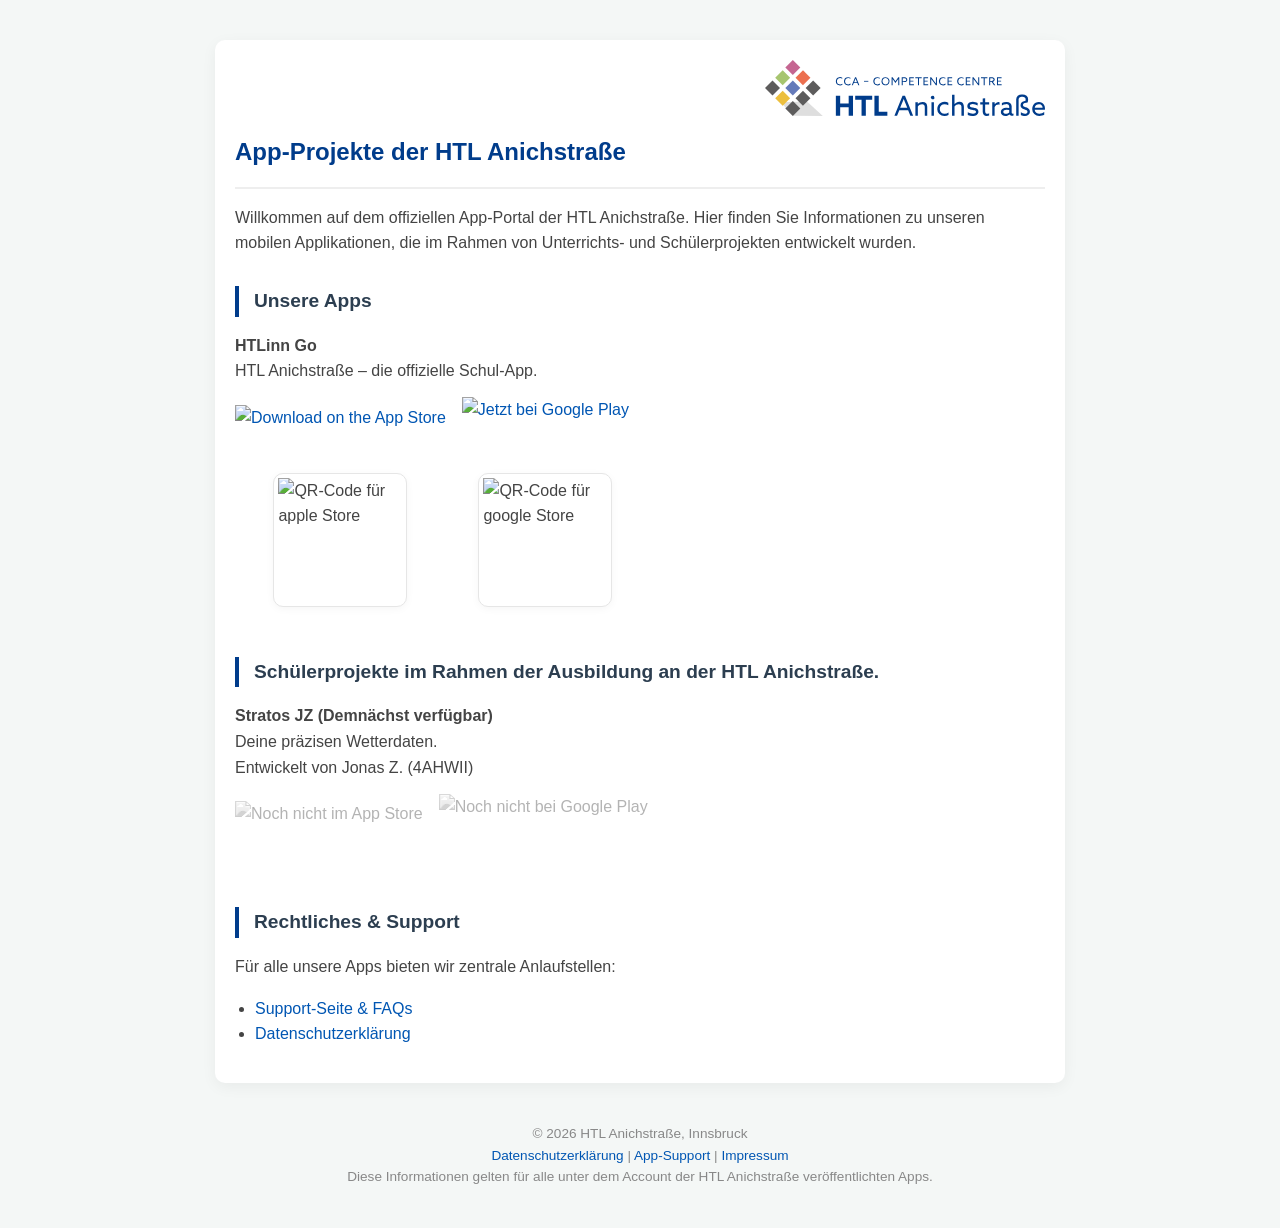
==== index.html @ b7dfa4d7 "Optimiere Badge-Darstellung in index.html durch Umstrukturierung der Badge-Container" ====
<!DOCTYPE html>
<html lang="de">
<head>
    <meta charset="UTF-8">
    <meta name="viewport" content="width=device-width, initial-scale=1.0">
    <link rel="icon" type="image/x-icon" href="/assets/icons/favicon.ico">
    <link rel="stylesheet" href="/assets/styles/main.css">
    <title>App-Projekte - HTL Anichstraße</title>
</head>
<body>
    
<div class="content-box">
    <header class="site-header">
        <img class="site-logo" src="/assets/images/htl-anichstrasse-logo.svg" alt="HTL Anichstraße Logo" />
    </header>

    <h1>App-Projekte der HTL Anichstraße</h1>
    <p>Willkommen auf dem offiziellen App-Portal der HTL Anichstraße. Hier finden Sie Informationen zu unseren mobilen Applikationen, die im Rahmen von Unterrichts- und Schülerprojekten entwickelt wurden.</p>

    <h2>Unsere Apps</h2>
    <ul class="app-list">
        <li class="app-item">
            <strong>HTLinn Go</strong><br>
            HTL Anichstraße – die offizielle Schul-App.
            <div class="badge-container">
                <div class="badge-item">
                    <a class="badge-link" href="https://apps.apple.com/at/app/htlinn-go/id6760402891" data-qr="true" data-store="apple" aria-label="HTLinn Go im Apple App Store öffnen">
                        <img class="badge-apple" src="https://tools.applemediaservices.com/api/badges/download-on-the-app-store/black/de-de?size=250x83" alt="Download on the App Store">
                    </a>
                    <div class="badge-qr-wrapper" id="qr-apple"></div>
                </div>
                <div class="badge-item">
                    <a class="badge-link" href="https://play.google.com/store/apps/details?id=at.ac.htlinn.htl_go" data-qr="true" data-store="google" aria-label="HTLinn Go im Google Play Store öffnen">
                        <img class="badge-google" src="https://play.google.com/intl/en_us/badges/static/images/badges/de_badge_web_generic.png" alt="Jetzt bei Google Play">
                    </a>
                    <div class="badge-qr-wrapper" id="qr-google"></div>
                </div>
            </div>
        </li>
    </ul>

    <h2>Schülerprojekte im Rahmen der Ausbildung an der HTL Anichstraße.</h2>
    <ul class="app-list">
        <li class="app-item">
            <strong>Stratos JZ (Demnächst verfügbar)</strong><br>
            Deine präzisen Wetterdaten.<br>
            Entwickelt von Jonas Z. (4AHWII) 
            <div class="badge-container">
                <div class="badge-item">
                    <div class="badge-link">
                        <img class="badge-apple badge-coming-soon" src="https://tools.applemediaservices.com/api/badges/download-on-the-app-store/black/de-de?size=250x83" 
                           alt="Noch nicht im App Store">
                    </div>
                </div>
                <div class="badge-item">
                    <div class="badge-link">
                        <img class="badge-google badge-coming-soon" src="https://play.google.com/intl/en_us/badges/static/images/badges/de_badge_web_generic.png" 
                            alt="Noch nicht bei Google Play">
                    </div>
                </div>
            </div>
        </li>
    </ul>

    <h2>Rechtliches & Support</h2>
    <p>Für alle unsere Apps bieten wir zentrale Anlaufstellen:</p>
    <ul>
        <li><a href="/support/">Support-Seite & FAQs</a></li>
        <li><a href="/datenschutz/">Datenschutzerklärung</a></li>
    </ul>
</div>

<footer>
    &copy; <span id="current-year"></span> HTL Anichstraße, Innsbruck<br>
    <a href="https://htl-anichstrasse-apps.github.io/datenschutz/">Datenschutzerklärung</a> | 
    <a href="https://htl-anichstrasse-apps.github.io/support/">App-Support</a> | 
    <a href="https://htlinn.ac.at/impressum">Impressum</a><br>
    Diese Informationen gelten für alle unter dem Account der HTL Anichstraße veröffentlichten Apps.
</footer>

<script>
    document.getElementById("current-year").textContent = new Date().getFullYear();

    document.querySelectorAll(".badge-link[data-qr='true']").forEach(function (link) {
        var qrSize = 104;
        var store = link.getAttribute("data-store");
        var qrContainer = document.getElementById("qr-" + store);
        
        if (!qrContainer) return;

        var qrImage = document.createElement("img");
        qrImage.src = "https://api.qrserver.com/v1/create-qr-code/?size=" + qrSize + "x" + qrSize + "&margin=0&data=" + encodeURIComponent(link.href);
        qrImage.alt = "QR-Code für " + store + " Store";
        qrImage.width = qrSize;
        qrImage.height = qrSize;
        qrContainer.appendChild(qrImage);
    });
</script>

</body>
</html>
---- assets/styles/main.css ----
body {
    font-family: -apple-system, BlinkMacSystemFont, "Segoe UI", Roboto, Helvetica, Arial, sans-serif;
    line-height: 1.6;
    color: #333;
    max-width: 850px;
    margin: 0 auto;
    padding: 40px 20px;
    background-color: #f4f7f6;
}

.content-box {
    background: #fff;
    padding: 20px;
    border-radius: 10px;
    box-shadow: 0 4px 15px rgba(0,0,0,0.05);
}

h1 {
    color: #003C8B;
    border-bottom: 2px solid #eee;
    padding-bottom: 15px;
    margin-top: 10px;
    font-size: 1.5em;
}

h2 {
    color: #2c3e50;
    margin-top: 30px;
    border-left: 4px solid #003C8B;
    padding-left: 15px;
    font-size: 1.2em;
}

p,
li {
    color: #444;
    font-size: 1em;
}

ul {
    padding-left: 20px;
}

.contact-info {
    background: #f9f9f9;
    padding: 20px;
    border-radius: 5px;
    border: 1px solid #eee;
}

footer {
    text-align: center;
    margin-top: 40px;
    font-size: 0.85em;
    color: #888;
}

a {
    color: #0056b3;
    text-decoration: none;
}

a:hover {
    text-decoration: underline;
}

.site-header {
    text-align: right;
}

.site-logo {
    max-width: 280px;
    height: auto;
}

/* App badges */
.app-list {
    list-style: none;
    padding: 0;
}

.app-item {
    margin-bottom: 30px;
    padding-bottom: 20px;
    border-bottom: 1px solid #f0f0f0;
}

.app-item:last-child {
    border-bottom: none;
}

.badge-container {
    display: flex;
    gap: 16px;
    margin-top: 15px;
    align-items: flex-start;
}

.badge-item {
    display: flex;
    flex-direction: column;
    align-items: center;
}

.badge-link {
    display: flex;
    align-items: center;
    height: 62px;
}

.badge-container img {
    display: block;
    transition: transform 0.2s;
}

.badge-apple {
    height: 50px;
    width: auto;
}

.badge-google {
    height: 65px;
    width: auto;
}

.badge-container img:hover {
    transform: scale(1.05);
}

.badge-coming-soon {
    filter: grayscale(100%);
    opacity: 0.4;
    pointer-events: none;
    cursor: default;
}

.app-qr {
    display: flex;
    align-items: center;
    justify-content: center;
    margin-top: 0;
    padding: 4px;
    background: #fff;
    border: 1px solid #e6e6e6;
    border-radius: 10px;
    box-shadow: 0 2px 8px rgba(0, 0, 0, 0.04);
}

.badge-qr-wrapper {
    margin-top: 12px;
    display: flex;
    align-items: flex-start;
    justify-content: flex-start;
    padding: 4px;
    background: #fff;
    border: 1px solid #e6e6e6;
    border-radius: 10px;
    box-shadow: 0 2px 8px rgba(0, 0, 0, 0.04);
}

.badge-qr-wrapper img {
    width: 124px;
    height: 124px;
    max-width: 124px;
}
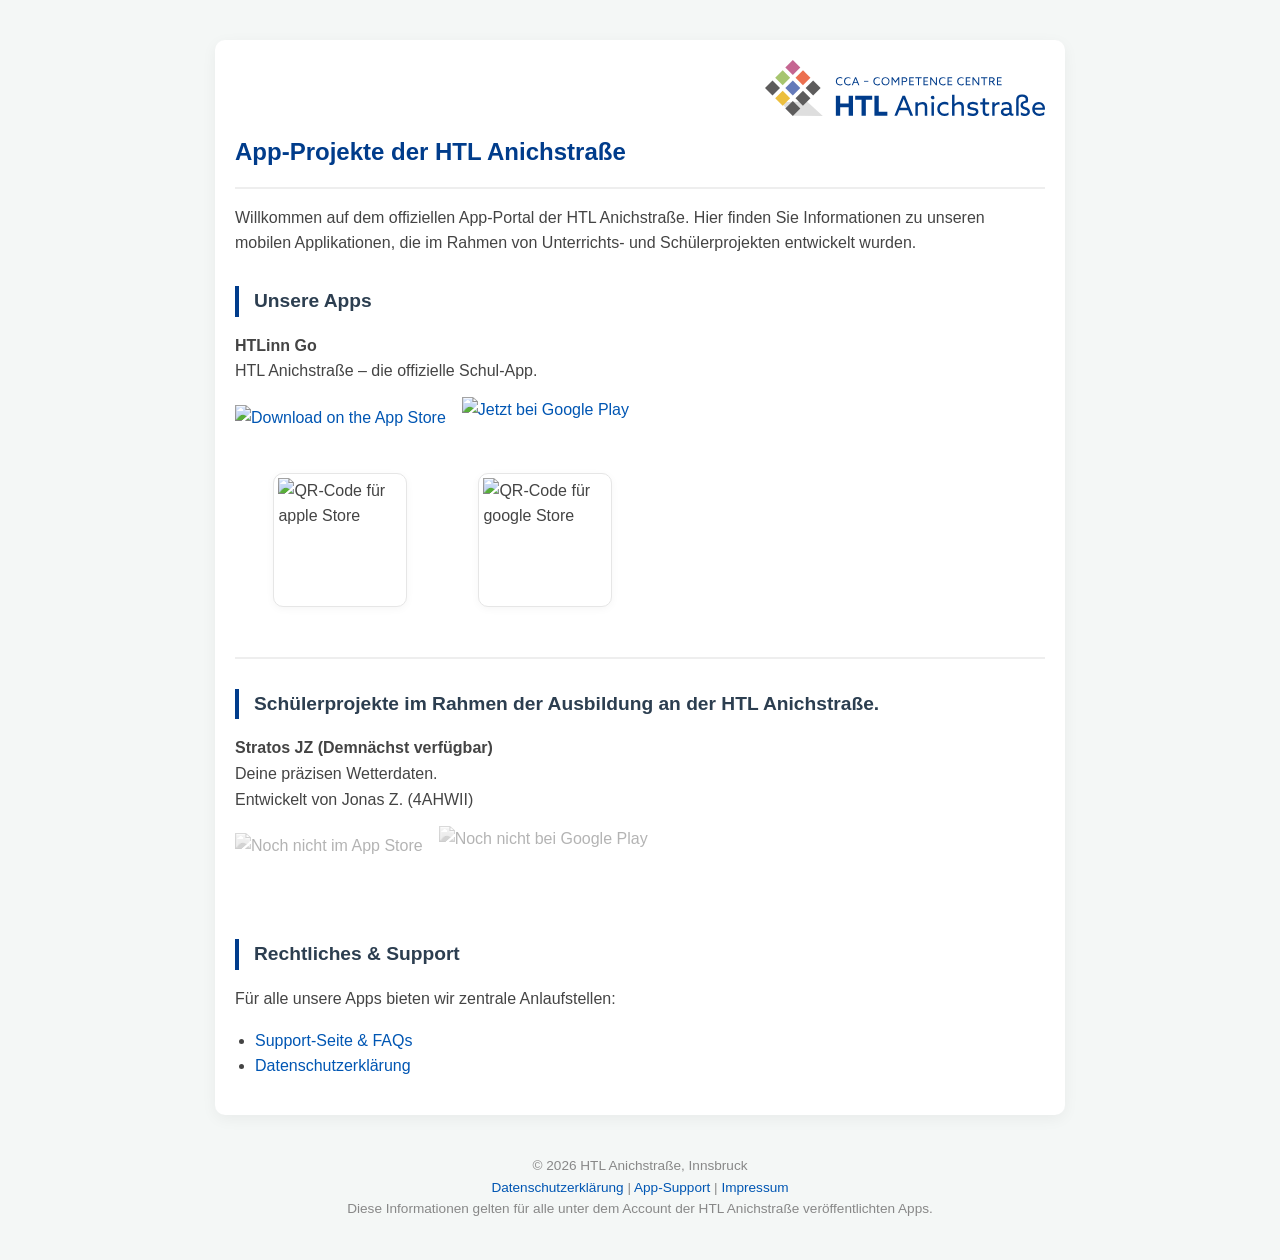
==== commit 24159abf: "Füge Abschnitts-Trenner in Datenschutz- und Support-Seiten hinzu; optimiere Styles für bessere Darst" ====
--- a/index.html
+++ b/index.html
@@ -38,6 +38,8 @@
             </div>
         </li>
     </ul>
+
+    <hr class="section-divider">
 
     <h2>Schülerprojekte im Rahmen der Ausbildung an der HTL Anichstraße.</h2>
     <ul class="app-list">
--- a/assets/styles/main.css
+++ b/assets/styles/main.css
@@ -73,6 +73,12 @@
     height: auto;
 }
 
+.section-divider {
+    border: none;
+    border-top: 2px solid #eee;
+    margin: 30px 0;
+}
+
 /* App badges */
 .app-list {
     list-style: none;
@@ -164,3 +170,31 @@
     max-width: 124px;
 }
 
+@media (max-width: 480px) {
+    body {
+        padding: 0;
+    }
+
+    .badge-container {
+        gap: 16px;
+    }
+
+    .badge-link {
+        height: 54px;
+    }
+
+    .badge-apple {
+        height: 44px;
+    }
+
+    .badge-google {
+        height: 57px;
+    }
+
+    .badge-qr-wrapper img {
+        width: 110px;
+        height: 110px;
+        max-width: 110px;
+    }
+}
+
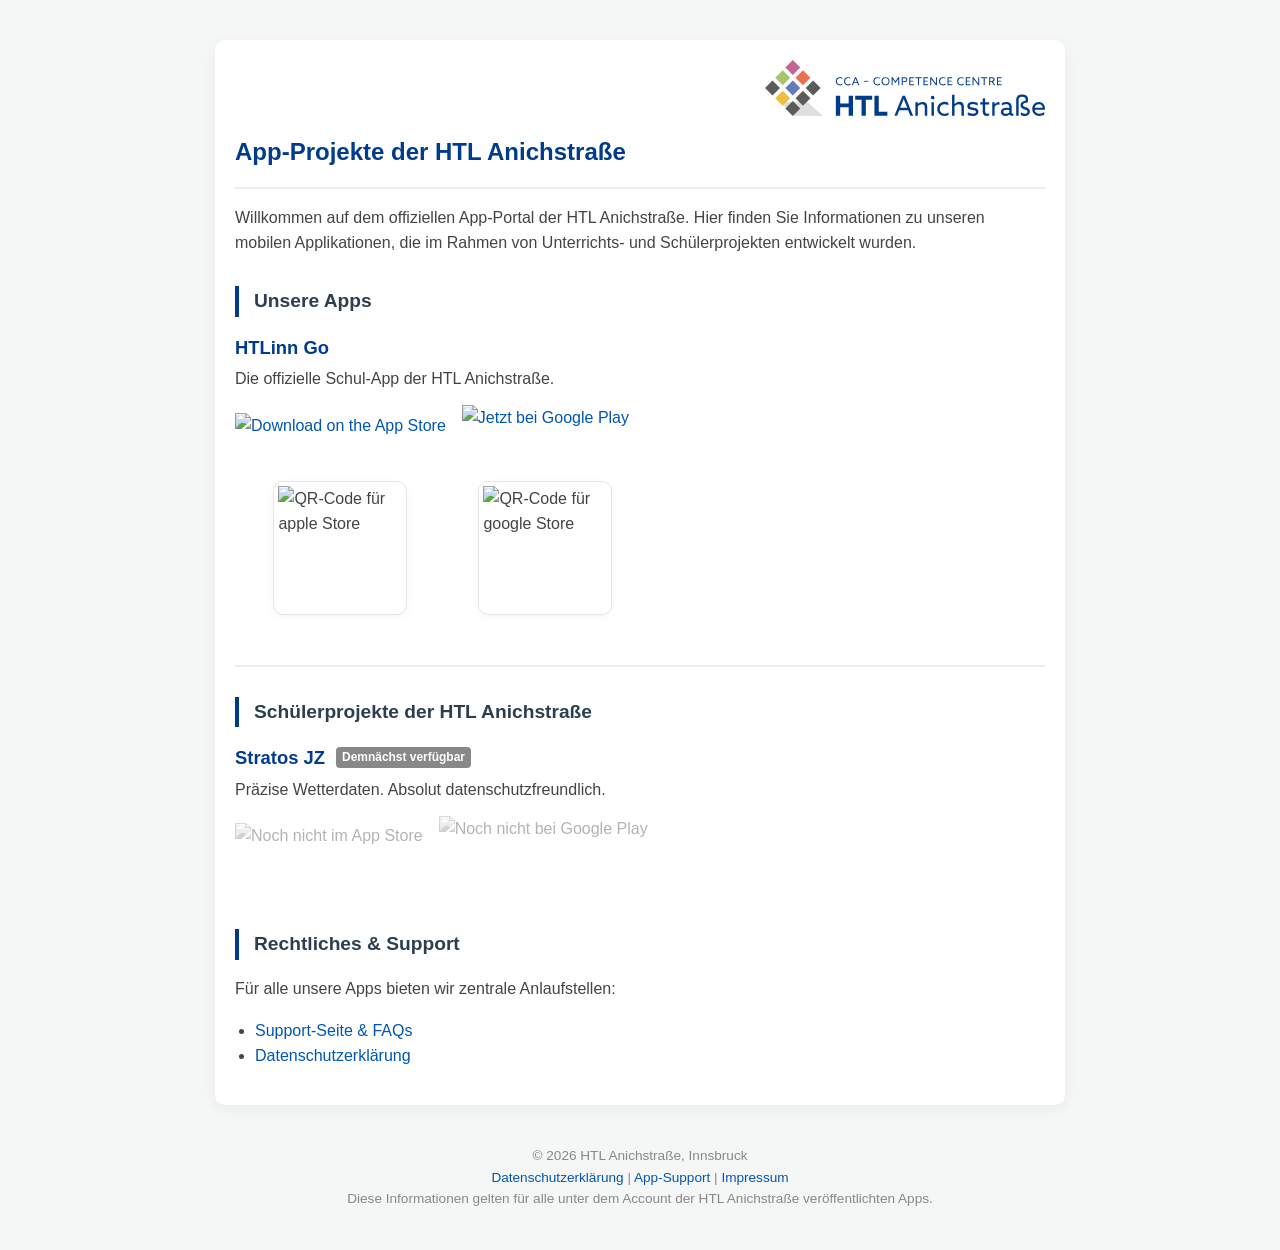
==== commit 5084c10e: "Füge neue Styles für App-Namen und -Beschreibungen hinzu; optimiere Darstellung der App-Elemente in " ====
--- a/index.html
+++ b/index.html
@@ -20,8 +20,8 @@
     <h2>Unsere Apps</h2>
     <ul class="app-list">
         <li class="app-item">
-            <strong>HTLinn Go</strong><br>
-            HTL Anichstraße – die offizielle Schul-App.
+            <span class="app-name">HTLinn Go</span>
+            <p class="app-description">Die offizielle Schul-App der HTL Anichstraße.</p>
             <div class="badge-container">
                 <div class="badge-item">
                     <a class="badge-link" href="https://apps.apple.com/at/app/htlinn-go/id6760402891" data-qr="true" data-store="apple" aria-label="HTLinn Go im Apple App Store öffnen">
@@ -41,12 +41,11 @@
 
     <hr class="section-divider">
 
-    <h2>Schülerprojekte im Rahmen der Ausbildung an der HTL Anichstraße.</h2>
+    <h2>Schülerprojekte der HTL Anichstraße</h2>
     <ul class="app-list">
         <li class="app-item">
-            <strong>Stratos JZ (Demnächst verfügbar)</strong><br>
-            Deine präzisen Wetterdaten.<br>
-            Entwickelt von Jonas Z. (4AHWII) 
+            <span class="app-name">Stratos JZ <span class="app-badge-coming-soon">Demnächst verfügbar</span></span>
+            <p class="app-description">Präzise Wetterdaten. Absolut datenschutzfreundlich.</p>
             <div class="badge-container">
                 <div class="badge-item">
                     <div class="badge-link">
--- a/assets/styles/main.css
+++ b/assets/styles/main.css
@@ -79,6 +79,33 @@
     margin: 30px 0;
 }
 
+.app-name {
+    display: block;
+    font-size: 1.15em;
+    font-weight: 700;
+    color: #003C8B;
+    margin-bottom: 4px;
+}
+
+.app-badge-coming-soon {
+    display: inline-block;
+    font-size: 0.65em;
+    font-weight: 600;
+    color: #fff;
+    background: #888;
+    border-radius: 4px;
+    padding: 1px 6px;
+    vertical-align: middle;
+    margin-left: 6px;
+    position: relative;
+    top: -2px;
+}
+
+.app-description {
+    margin: 0 0 4px 0;
+    color: #444;
+}
+
 /* App badges */
 .app-list {
     list-style: none;
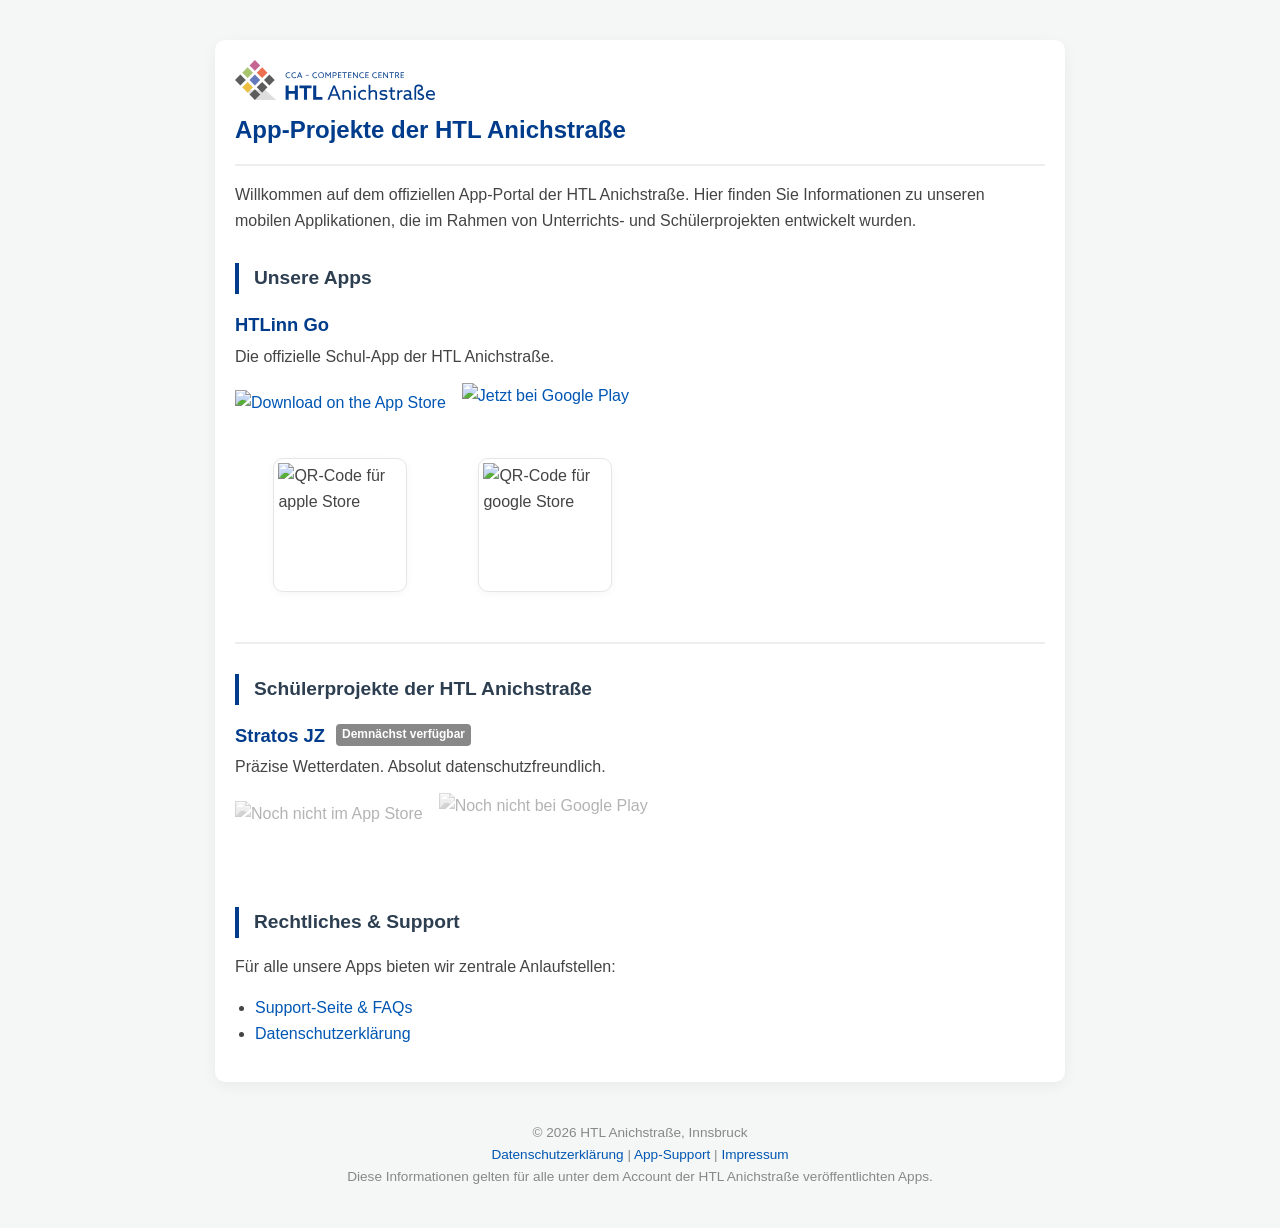
==== commit 07cef0de: "Füge Burger-Menü-Navigation hinzu; optimiere Styles für Header und Navigation" ====
--- a/index.html
+++ b/index.html
@@ -12,7 +12,16 @@
 <div class="content-box">
     <header class="site-header">
         <img class="site-logo" src="/assets/images/htl-anichstrasse-logo.svg" alt="HTL Anichstraße Logo" />
+        <button class="burger-btn" aria-label="Menü öffnen" aria-expanded="false" aria-controls="main-nav">
+            <span></span><span></span><span></span>
+        </button>
     </header>
+
+    <nav class="main-nav" id="main-nav" aria-hidden="true">
+        <a href="/">Home</a>
+        <a href="/datenschutz/">Datenschutzerklärung</a>
+        <a href="/support/">Support</a>
+    </nav>
 
     <h1>App-Projekte der HTL Anichstraße</h1>
     <p>Willkommen auf dem offiziellen App-Portal der HTL Anichstraße. Hier finden Sie Informationen zu unseren mobilen Applikationen, die im Rahmen von Unterrichts- und Schülerprojekten entwickelt wurden.</p>
@@ -82,6 +91,15 @@
 <script>
     document.getElementById("current-year").textContent = new Date().getFullYear();
 
+    var burgerBtn = document.querySelector(".burger-btn");
+    var mainNav = document.getElementById("main-nav");
+    burgerBtn.addEventListener("click", function () {
+        var isOpen = mainNav.classList.toggle("is-open");
+        burgerBtn.classList.toggle("is-open", isOpen);
+        burgerBtn.setAttribute("aria-expanded", isOpen);
+        mainNav.setAttribute("aria-hidden", !isOpen);
+    });
+
     document.querySelectorAll(".badge-link[data-qr='true']").forEach(function (link) {
         var qrSize = 104;
         var store = link.getAttribute("data-store");
--- a/assets/styles/main.css
+++ b/assets/styles/main.css
@@ -65,12 +65,76 @@
 }
 
 .site-header {
-    text-align: right;
+    display: flex;
+    align-items: center;
+    justify-content: space-between;
 }
 
 .site-logo {
-    max-width: 280px;
+    max-width: 200px;
     height: auto;
+}
+
+/* Burger menu */
+.burger-btn {
+    display: flex;
+    flex-direction: column;
+    justify-content: space-between;
+    width: 28px;
+    height: 20px;
+    background: none;
+    border: none;
+    cursor: pointer;
+    padding: 0;
+    flex-shrink: 0;
+}
+
+.burger-btn span {
+    display: block;
+    height: 3px;
+    background: #003C8B;
+    border-radius: 2px;
+    transition: transform 0.2s, opacity 0.2s;
+}
+
+.burger-btn.is-open span:nth-child(1) {
+    transform: translateY(8.5px) rotate(45deg);
+}
+
+.burger-btn.is-open span:nth-child(2) {
+    opacity: 0;
+}
+
+.burger-btn.is-open span:nth-child(3) {
+    transform: translateY(-8.5px) rotate(-45deg);
+}
+
+.main-nav {
+    display: flex;
+    flex-direction: column;
+    gap: 0;
+    overflow: hidden;
+    max-height: 0;
+    transition: max-height 0.25s ease;
+    border-bottom: 1px solid transparent;
+}
+
+.main-nav.is-open {
+    max-height: 200px;
+    border-bottom-color: #eee;
+    margin-bottom: 16px;
+}
+
+.main-nav a {
+    padding: 10px 4px;
+    font-size: 1em;
+    font-weight: 500;
+    color: #003C8B;
+    border-top: 1px solid #eee;
+}
+
+.main-nav a:hover {
+    background: #f4f7f6;
 }
 
 .section-divider {
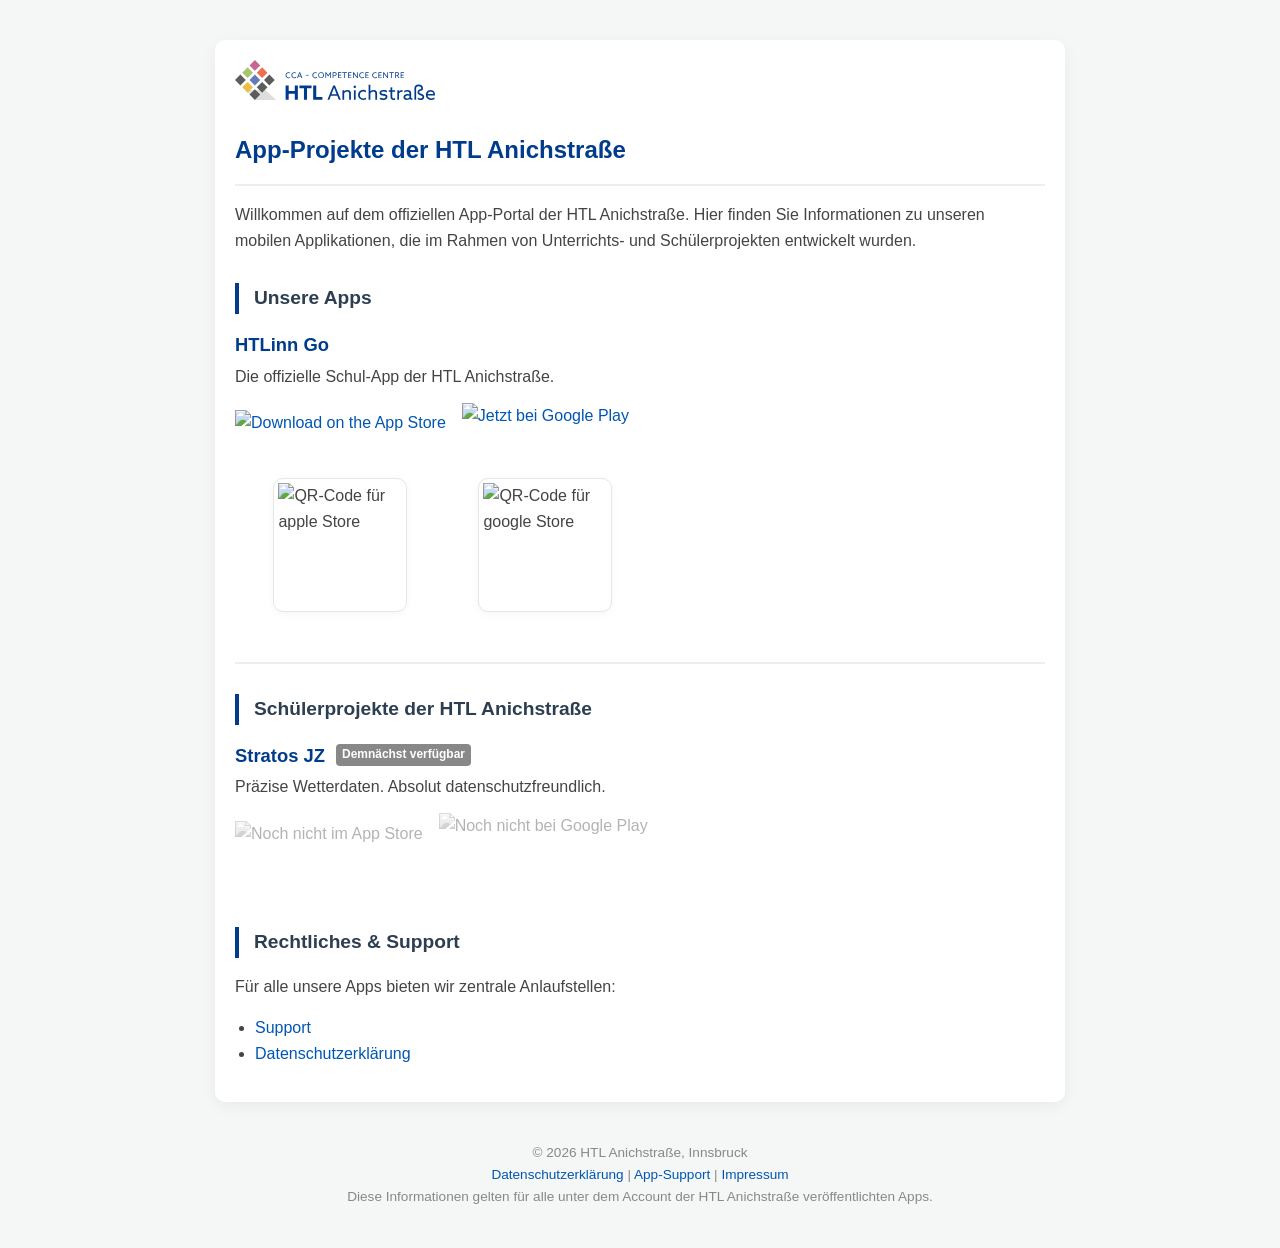
==== commit 14c9317b: "Ändere den Linktext auf der Support-Seite für bessere Klarheit" ====
--- a/index.html
+++ b/index.html
@@ -75,7 +75,7 @@
     <h2>Rechtliches & Support</h2>
     <p>Für alle unsere Apps bieten wir zentrale Anlaufstellen:</p>
     <ul>
-        <li><a href="/support/">Support-Seite & FAQs</a></li>
+        <li><a href="/support/">Support</a></li>
         <li><a href="/datenschutz/">Datenschutzerklärung</a></li>
     </ul>
 </div>
--- a/assets/styles/main.css
+++ b/assets/styles/main.css
@@ -73,6 +73,7 @@
 .site-logo {
     max-width: 200px;
     height: auto;
+    margin-bottom: 20px;
 }
 
 /* Burger menu */
@@ -117,11 +118,13 @@
     max-height: 0;
     transition: max-height 0.25s ease;
     border-bottom: 1px solid transparent;
+    margin-top: 0;
 }
 
 .main-nav.is-open {
     max-height: 200px;
     border-bottom-color: #eee;
+    margin-top: 12px;
     margin-bottom: 16px;
 }
 
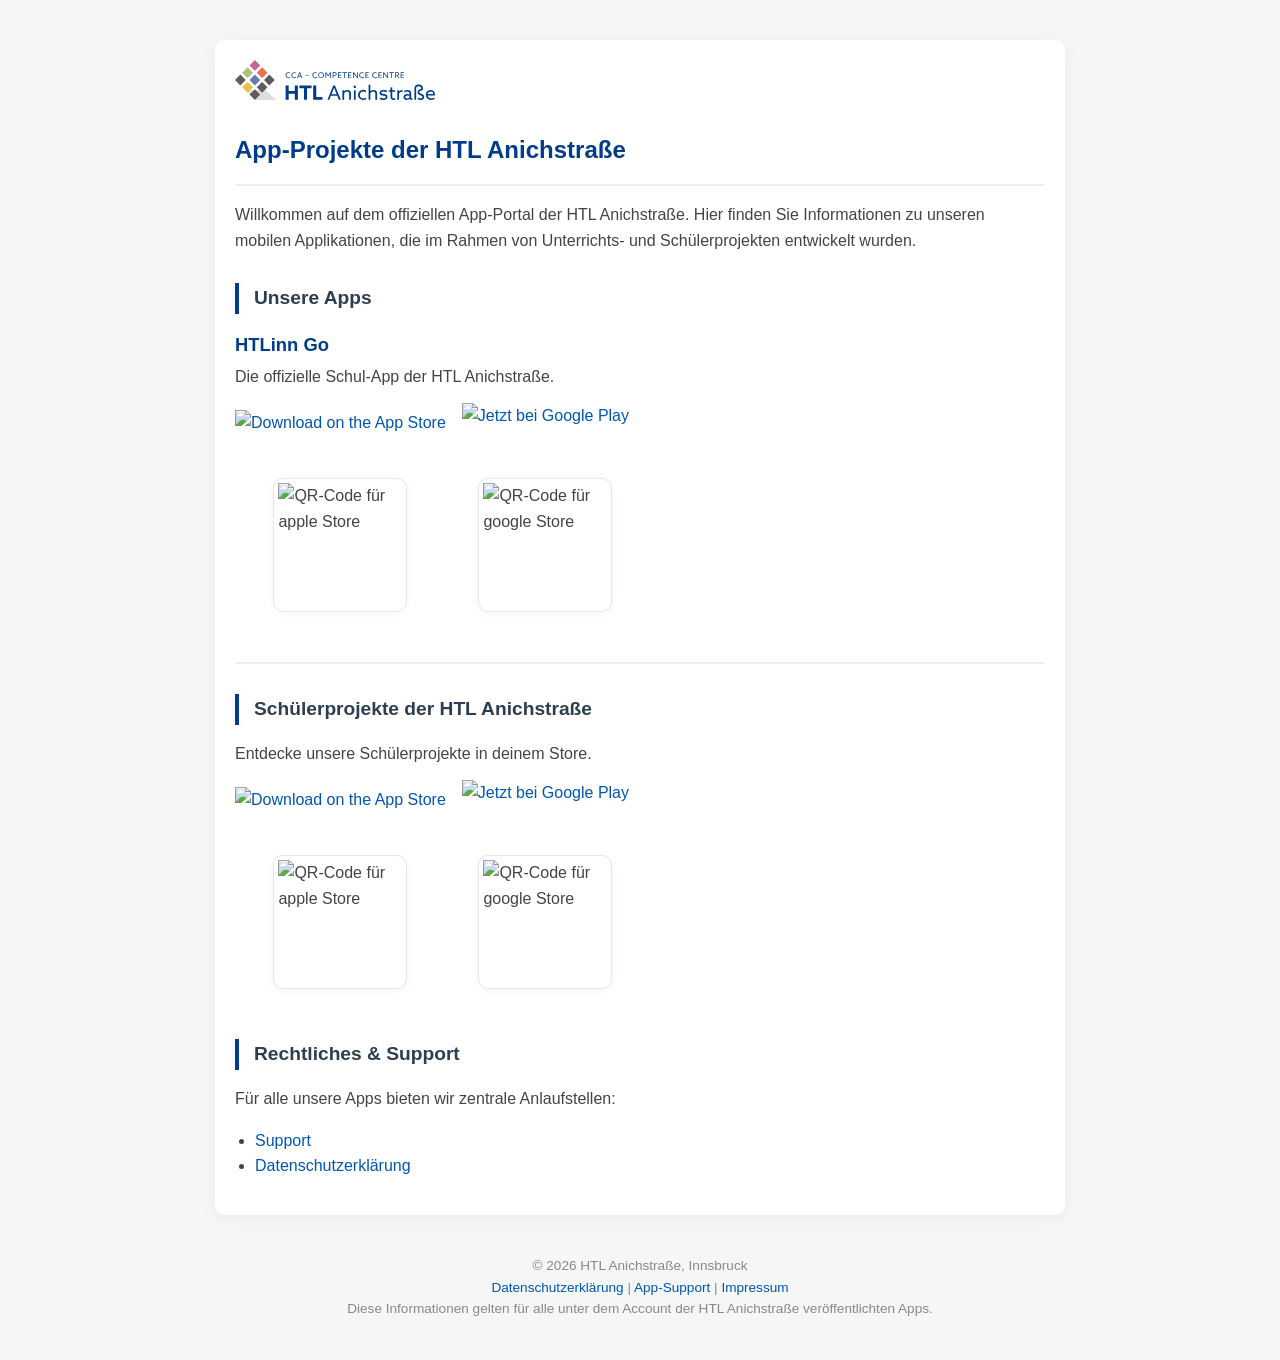
==== commit e6a1de96: "Füge Schülerprojekte mit Download-Links für Apple und Google Play hinzu" ====
--- a/index.html
+++ b/index.html
@@ -53,6 +53,28 @@
     <h2>Schülerprojekte der HTL Anichstraße</h2>
     <ul class="app-list">
         <li class="app-item">
+            <p class="app-description">Entdecke unsere Schülerprojekte in deinem Store.</p>
+            <div class="badge-container">
+                <div class="badge-item">
+                    <a class="badge-link" href="https://apps.apple.com/at/developer/htl-anichstrasse/id1884298523" data-qr="true" data-store="apple" aria-label="HTLinn Go im Apple App Store öffnen">
+                        <img class="badge-apple" src="https://tools.applemediaservices.com/api/badges/download-on-the-app-store/black/de-de?size=250x83" alt="Download on the App Store">
+                    </a>
+                    <div class="badge-qr-wrapper"></div>
+                </div>
+                <div class="badge-item">
+                    <a class="badge-link" href="https://play.google.com/store/apps/developer?id=HTL+Anichstrasse" data-qr="true" data-store="google" aria-label="HTLinn Go im Google Play Store öffnen">
+                        <img class="badge-google" src="https://play.google.com/intl/en_us/badges/static/images/badges/de_badge_web_generic.png" alt="Jetzt bei Google Play">
+                    </a>
+                    <div class="badge-qr-wrapper"></div>
+                </div>
+            </div>
+        </li>
+    </ul>
+
+<!--
+    <h2>Schülerprojekte der HTL Anichstraße</h2>
+    <ul class="app-list">
+        <li class="app-item">
             <span class="app-name">Stratos JZ <span class="app-badge-coming-soon">Demnächst verfügbar</span></span>
             <p class="app-description">Präzise Wetterdaten. Absolut datenschutzfreundlich.</p>
             <div class="badge-container">
@@ -71,6 +93,7 @@
             </div>
         </li>
     </ul>
+-->
 
     <h2>Rechtliches & Support</h2>
     <p>Für alle unsere Apps bieten wir zentrale Anlaufstellen:</p>
@@ -82,8 +105,8 @@
 
 <footer>
     &copy; <span id="current-year"></span> HTL Anichstraße, Innsbruck<br>
-    <a href="https://htl-anichstrasse-apps.github.io/datenschutz/">Datenschutzerklärung</a> | 
-    <a href="https://htl-anichstrasse-apps.github.io/support/">App-Support</a> | 
+    <a href="/datenschutz/">Datenschutzerklärung</a> | 
+    <a href="/support/">App-Support</a> | 
     <a href="https://htlinn.ac.at/impressum">Impressum</a><br>
     Diese Informationen gelten für alle unter dem Account der HTL Anichstraße veröffentlichten Apps.
 </footer>
@@ -103,7 +126,7 @@
     document.querySelectorAll(".badge-link[data-qr='true']").forEach(function (link) {
         var qrSize = 104;
         var store = link.getAttribute("data-store");
-        var qrContainer = document.getElementById("qr-" + store);
+        var qrContainer = link.closest(".badge-item").querySelector(".badge-qr-wrapper");
         
         if (!qrContainer) return;
 
--- a/assets/styles/main.css
+++ b/assets/styles/main.css
@@ -88,6 +88,8 @@
     cursor: pointer;
     padding: 0;
     flex-shrink: 0;
+    position: relative;
+    top: -5px;
 }
 
 .burger-btn span {
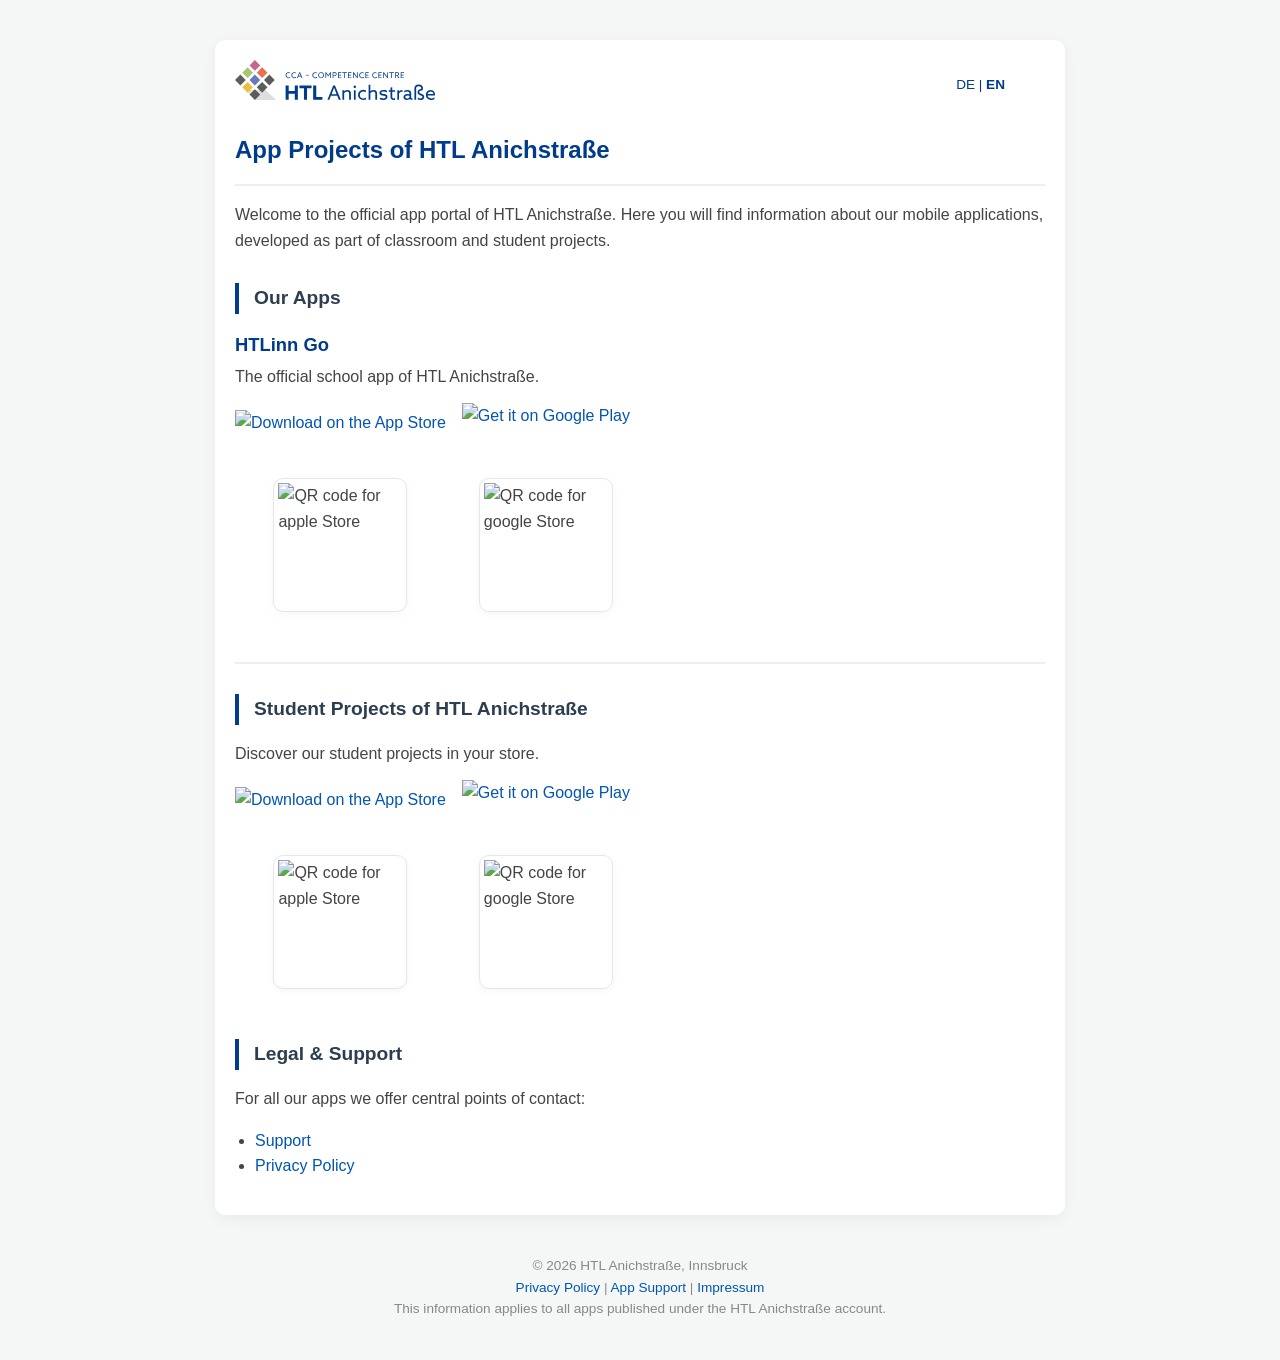
==== commit 65403691: "Add German and English versions of app project pages and support documentation - Created German inde" ====
--- a/index.html
+++ b/index.html
@@ -2,142 +2,22 @@
 <html lang="de">
 <head>
     <meta charset="UTF-8">
-    <meta name="viewport" content="width=device-width, initial-scale=1.0">
-    <link rel="icon" type="image/x-icon" href="/assets/icons/favicon.ico">
-    <link rel="stylesheet" href="/assets/styles/main.css">
-    <title>App-Projekte - HTL Anichstraße</title>
+    <title>HTL Anichstraße Apps</title>
+    <script>
+        (function () {
+            var saved = sessionStorage.getItem('lang-override');
+            var lang = saved || (navigator.language || navigator.userLanguage || 'en');
+            if (lang.startsWith('de')) {
+                window.location.replace('/de/');
+            } else {
+                window.location.replace('/en/');
+            }
+        })();
+    </script>
+    <noscript>
+        <meta http-equiv="refresh" content="0; url=/en/">
+    </noscript>
 </head>
 <body>
-    
-<div class="content-box">
-    <header class="site-header">
-        <img class="site-logo" src="/assets/images/htl-anichstrasse-logo.svg" alt="HTL Anichstraße Logo" />
-        <button class="burger-btn" aria-label="Menü öffnen" aria-expanded="false" aria-controls="main-nav">
-            <span></span><span></span><span></span>
-        </button>
-    </header>
-
-    <nav class="main-nav" id="main-nav" aria-hidden="true">
-        <a href="/">Home</a>
-        <a href="/datenschutz/">Datenschutzerklärung</a>
-        <a href="/support/">Support</a>
-    </nav>
-
-    <h1>App-Projekte der HTL Anichstraße</h1>
-    <p>Willkommen auf dem offiziellen App-Portal der HTL Anichstraße. Hier finden Sie Informationen zu unseren mobilen Applikationen, die im Rahmen von Unterrichts- und Schülerprojekten entwickelt wurden.</p>
-
-    <h2>Unsere Apps</h2>
-    <ul class="app-list">
-        <li class="app-item">
-            <span class="app-name">HTLinn Go</span>
-            <p class="app-description">Die offizielle Schul-App der HTL Anichstraße.</p>
-            <div class="badge-container">
-                <div class="badge-item">
-                    <a class="badge-link" href="https://apps.apple.com/at/app/htlinn-go/id6760402891" data-qr="true" data-store="apple" aria-label="HTLinn Go im Apple App Store öffnen">
-                        <img class="badge-apple" src="https://tools.applemediaservices.com/api/badges/download-on-the-app-store/black/de-de?size=250x83" alt="Download on the App Store">
-                    </a>
-                    <div class="badge-qr-wrapper" id="qr-apple"></div>
-                </div>
-                <div class="badge-item">
-                    <a class="badge-link" href="https://play.google.com/store/apps/details?id=at.ac.htlinn.htl_go" data-qr="true" data-store="google" aria-label="HTLinn Go im Google Play Store öffnen">
-                        <img class="badge-google" src="https://play.google.com/intl/en_us/badges/static/images/badges/de_badge_web_generic.png" alt="Jetzt bei Google Play">
-                    </a>
-                    <div class="badge-qr-wrapper" id="qr-google"></div>
-                </div>
-            </div>
-        </li>
-    </ul>
-
-    <hr class="section-divider">
-
-    <h2>Schülerprojekte der HTL Anichstraße</h2>
-    <ul class="app-list">
-        <li class="app-item">
-            <p class="app-description">Entdecke unsere Schülerprojekte in deinem Store.</p>
-            <div class="badge-container">
-                <div class="badge-item">
-                    <a class="badge-link" href="https://apps.apple.com/at/developer/htl-anichstrasse/id1884298523" data-qr="true" data-store="apple" aria-label="HTLinn Go im Apple App Store öffnen">
-                        <img class="badge-apple" src="https://tools.applemediaservices.com/api/badges/download-on-the-app-store/black/de-de?size=250x83" alt="Download on the App Store">
-                    </a>
-                    <div class="badge-qr-wrapper"></div>
-                </div>
-                <div class="badge-item">
-                    <a class="badge-link" href="https://play.google.com/store/apps/developer?id=HTL+Anichstrasse" data-qr="true" data-store="google" aria-label="HTLinn Go im Google Play Store öffnen">
-                        <img class="badge-google" src="https://play.google.com/intl/en_us/badges/static/images/badges/de_badge_web_generic.png" alt="Jetzt bei Google Play">
-                    </a>
-                    <div class="badge-qr-wrapper"></div>
-                </div>
-            </div>
-        </li>
-    </ul>
-
-<!--
-    <h2>Schülerprojekte der HTL Anichstraße</h2>
-    <ul class="app-list">
-        <li class="app-item">
-            <span class="app-name">Stratos JZ <span class="app-badge-coming-soon">Demnächst verfügbar</span></span>
-            <p class="app-description">Präzise Wetterdaten. Absolut datenschutzfreundlich.</p>
-            <div class="badge-container">
-                <div class="badge-item">
-                    <div class="badge-link">
-                        <img class="badge-apple badge-coming-soon" src="https://tools.applemediaservices.com/api/badges/download-on-the-app-store/black/de-de?size=250x83" 
-                           alt="Noch nicht im App Store">
-                    </div>
-                </div>
-                <div class="badge-item">
-                    <div class="badge-link">
-                        <img class="badge-google badge-coming-soon" src="https://play.google.com/intl/en_us/badges/static/images/badges/de_badge_web_generic.png" 
-                            alt="Noch nicht bei Google Play">
-                    </div>
-                </div>
-            </div>
-        </li>
-    </ul>
--->
-
-    <h2>Rechtliches & Support</h2>
-    <p>Für alle unsere Apps bieten wir zentrale Anlaufstellen:</p>
-    <ul>
-        <li><a href="/support/">Support</a></li>
-        <li><a href="/datenschutz/">Datenschutzerklärung</a></li>
-    </ul>
-</div>
-
-<footer>
-    &copy; <span id="current-year"></span> HTL Anichstraße, Innsbruck<br>
-    <a href="/datenschutz/">Datenschutzerklärung</a> | 
-    <a href="/support/">App-Support</a> | 
-    <a href="https://htlinn.ac.at/impressum">Impressum</a><br>
-    Diese Informationen gelten für alle unter dem Account der HTL Anichstraße veröffentlichten Apps.
-</footer>
-
-<script>
-    document.getElementById("current-year").textContent = new Date().getFullYear();
-
-    var burgerBtn = document.querySelector(".burger-btn");
-    var mainNav = document.getElementById("main-nav");
-    burgerBtn.addEventListener("click", function () {
-        var isOpen = mainNav.classList.toggle("is-open");
-        burgerBtn.classList.toggle("is-open", isOpen);
-        burgerBtn.setAttribute("aria-expanded", isOpen);
-        mainNav.setAttribute("aria-hidden", !isOpen);
-    });
-
-    document.querySelectorAll(".badge-link[data-qr='true']").forEach(function (link) {
-        var qrSize = 104;
-        var store = link.getAttribute("data-store");
-        var qrContainer = link.closest(".badge-item").querySelector(".badge-qr-wrapper");
-        
-        if (!qrContainer) return;
-
-        var qrImage = document.createElement("img");
-        qrImage.src = "https://api.qrserver.com/v1/create-qr-code/?size=" + qrSize + "x" + qrSize + "&margin=0&data=" + encodeURIComponent(link.href);
-        qrImage.alt = "QR-Code für " + store + " Store";
-        qrImage.width = qrSize;
-        qrImage.height = qrSize;
-        qrContainer.appendChild(qrImage);
-    });
-</script>
-
 </body>
 </html>
